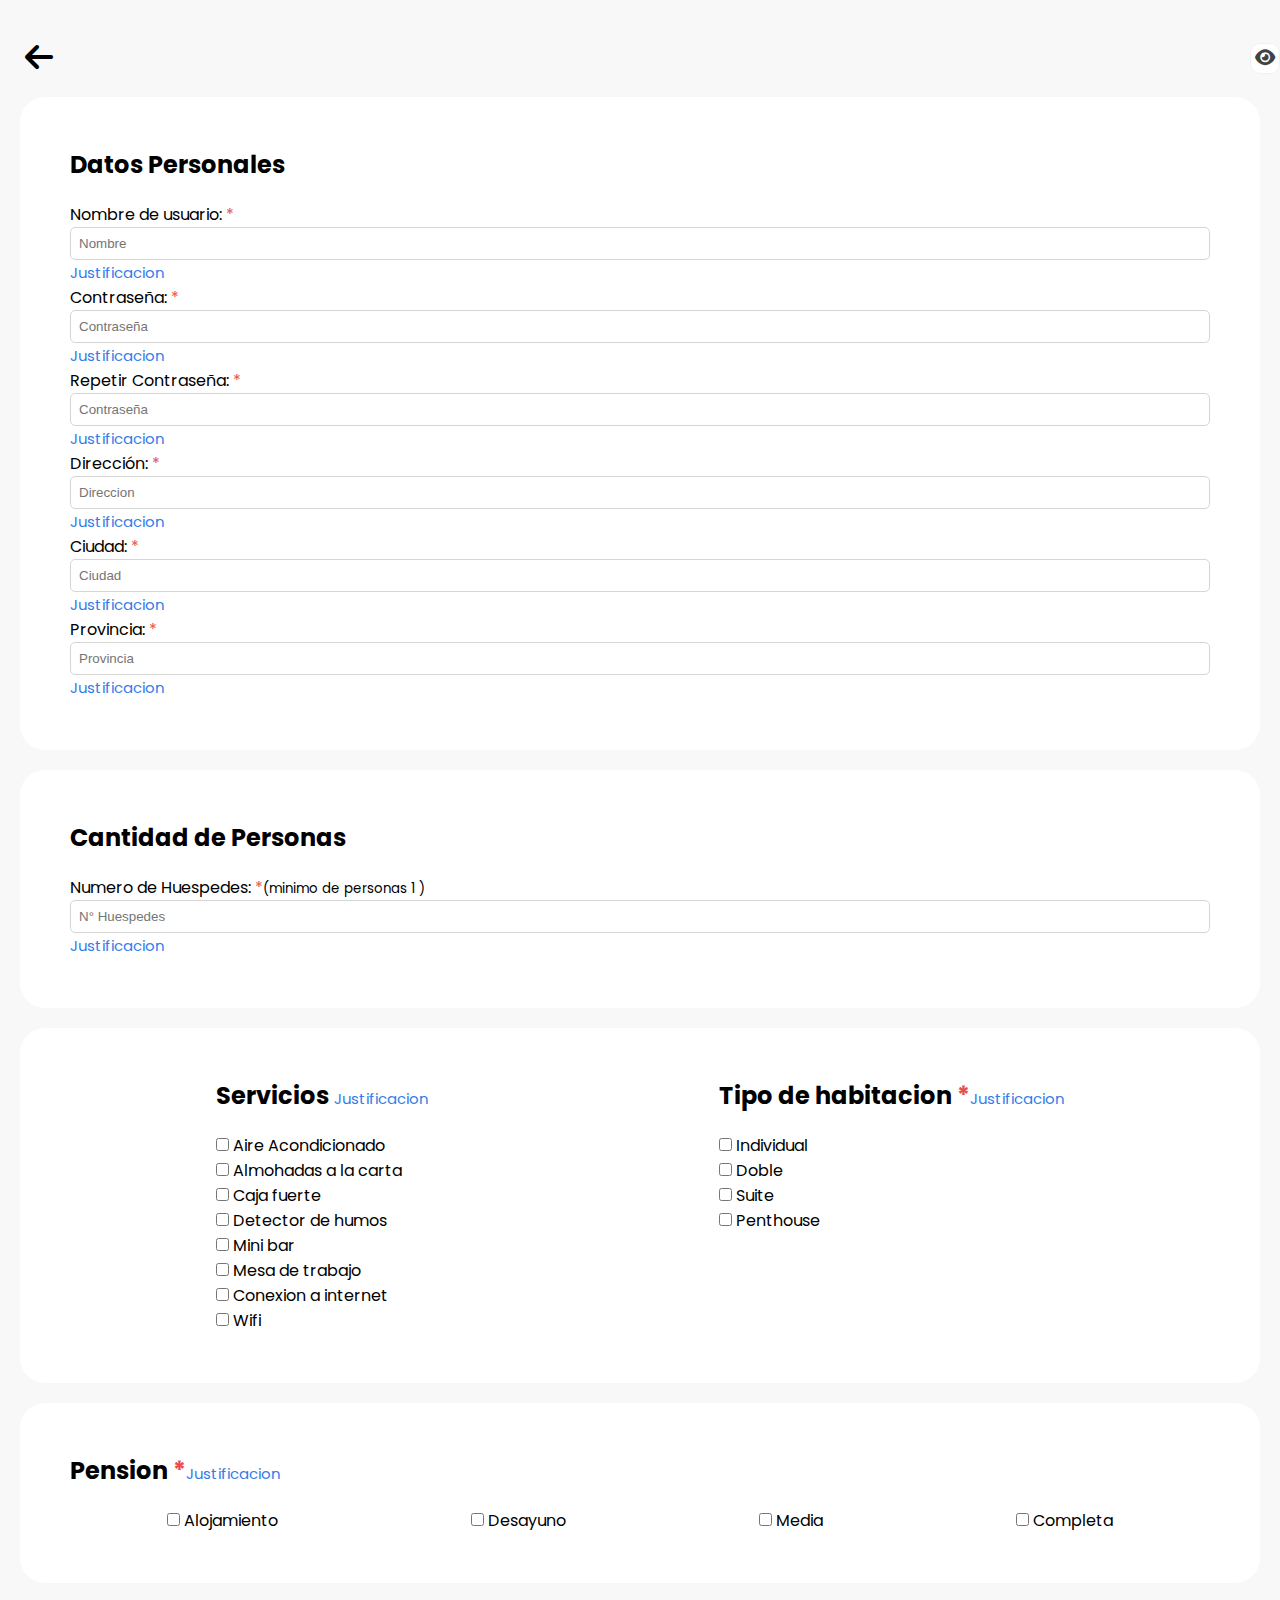
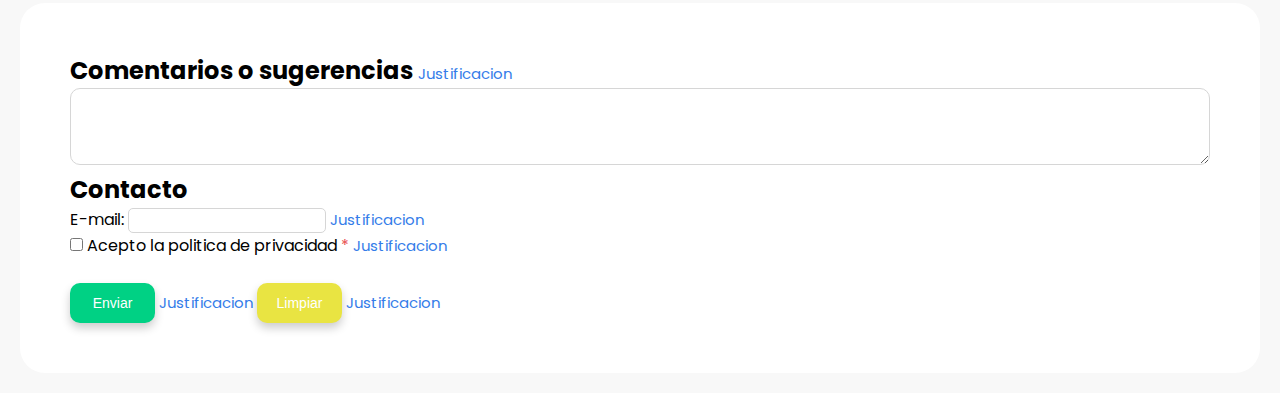
==== index.html @ 19a227d6 "subida" ====
<!DOCTYPE html>
<html lang="en">

<head>
	<meta charset="UTF-8">
	<link rel="icon" type="image/ico"
		href="https://img.freepik.com/vector-gratis/edificio-hotel-flat_23-2148162501.jpg?w=2000">
	<link rel="stylesheet" href="Actividad4A.css " id="style-sheet" type="text/css">
	<link rel="stylesheet" href="https://cdnjs.cloudflare.com/ajax/libs/font-awesome/6.4.0/css/all.min.css">
	<title>Cuestionario</title>
</head>


<body class="bi">
	<div class="cen">
		<h1><a class="back " href="welcome.html"><i class="fa-solid fa-arrow-left"></i></a></h1>
		<button id="btn" class="eye"><span><i class="fa-solid fa-eye"></i></span></button>
	</div>


	<form action="/detalles.html">
		<!-- Primera Seccion -->
		<section class="bg-card normal sec">
			<div>
				<h2 class="title"> Datos Personales </h2>
			</div>

			<div>
				<label class="parts">Nombre de usuario: <span class="red">*</span></label>
				<input type="text" id="Nombre" placeholder="Nombre" required>
				<a class="just" target="black" href="detalles.html#nombredeusuario">Justificacion</a>
			</div>


			<div>
				<label class="parts">Contraseña: <span class="red">*</span></label>
				<input type="password" id="Contraseña" placeholder="Contraseña" required>
				<a class="just" target="black" href="detalles.html#contraseña">Justificacion</a>
			</div>


			<div>
				<label class="parts">Repetir Contraseña: <span class="red">*</span></label>
				<input type="password" id="Contraseña_r" placeholder="Contraseña" required>
				<a class="just" target="black" href="detalles.html#Contraseña_r">Justificacion</a>
			</div>


			<div>
				<label class="parts">Dirección: <span class="red">*</span></label>
				<input type="text" id="direccion" placeholder="Direccion" required>
				<a class="just" target="black" href="detalles.html#direccion">Justificacion</a>
			</div>


			<div>
				<label class="parts">Ciudad: <span class="red">*</span></label>
				<input type="text" id="ciudad" placeholder="Ciudad" required>
				<a class="just" target="black" href="detalles.html#ciudad">Justificacion</a>
			</div>


			<div>
				<label class="parts">Provincia: <span class="red">*</span></label>
				<input type="text" id="provincia" placeholder="Provincia" required>
				<a class="just" target="black" href="detalles.html#provincia">Justificacion</a>
			</div>
		</section>
		<!-- inicio de cantidad de personas -->
		<section class="bg-card normal sec">
			<div>
				<h2 class="sub">Cantidad de Personas</h2>
			</div>
			<div>
				<label class="normal">Numero de Huespedes: <span class="red">*</span><small>(minimo de personas 1
						)</small></label>
				<input type="text" id="huespedes" placeholder="N° Huespedes" required>
				<a class="just" target="black" href="detalles.html#huespedes">Justificacion</a>
			</div>
		</section>
		<!-- inicio de servicios y tipo de habitacion -->
		<div class="flex bg-card ">
			<section class=" normal">

				<div class="">
					<h2 class="sub">Servicios <a target="black" class="just"
							href="detalles.html#Servicios">Justificacion</a> </h2>
				</div>

				<div>
					<input type="checkbox" id="aireacondicionado">
					<label>Aire Acondicionado</label>
					<br>
					<input type="checkbox" id="almohadas">
					<label>Almohadas a la carta</label>
					<br>
					<input type="checkbox" id="cajafuerte">
					<label>Caja fuerte</label>
					<br>
					<input type="checkbox" id="detecdehumos">
					<label>Detector de humos</label>
				</div>


				<div>
					<input type="checkbox" id="minibar">
					<label>Mini bar</label>
					<br>
					<input type="checkbox" id="mesadetrabajo">
					<label>Mesa de trabajo</label>
					<br>
					<input type="checkbox" id="internetconexion">
					<label>Conexion a internet</label>
					<br>
					<input type="checkbox" id="wifi">
					<label>Wifi</label>
				</div>


			</section>

			<section class="normal">
				<div>
					<h2 class="sub">Tipo de habitacion <span class="red">*</span><a target="black" class="just"
							href="detalles.html#tiphabitacion">Justificacion</a> </h2>
				</div>
				<div>
					<input type="checkbox" id="individual">
					<label>Individual</label>
				</div>
				<div>
					<input type="checkbox" id="doble">
					<label>Doble</label>
				</div>
				<div><input type="checkbox" id="suite">
					<label>Suite</label>
				</div>
				<div><input type="checkbox" id="penthouse">
					<label>Penthouse</label>
				</div>

			</section>
		</div>
		<!-- seccion de la pension -->
		<section class="bg-card normal ">
			<div>
				<h2 class="sub">Pension <span class="red">*</span><a target="black" class="just"
						href="detalles.html#Pension">Justificacion</a></h2>
			</div>

			<div class="flex">
				<div>
					<input type="checkbox" id="alojamiento">
					<label>Alojamiento</label>
				</div>

				<div>
					<input type="checkbox" id="desayuno">
					<label>Desayuno</label>
				</div>


				<div>
					<input type="checkbox" id="media">
					<label>Media</label>
				</div>

				<div>
					<input type="checkbox" id="completa">
					<label>Completa</label>
				</div>
			</div>
			<!-- seccion de sugerencias y correo -->
		</section>

		<div class="bg-card normal">
			<section>
				<h2>Comentarios o sugerencias <a target="black" class="just"
						href="detalles.html#comentsugere">Justificacion</a></h2>
				<textarea id="comentarios" name="comment" rows=5 cols=40>
			</textarea>
			</section>

			<section class="normal">
				<div>
					<h2>Contacto</h2>
				</div>
				<div>
					<label>E-mail: </label>
					<input class="inpu" type="text" id="correo">
					<a target="black" class="just" href="detalles.html#correo">Justificacion</a>
				</div>

				<div>
					<input type="checkbox" id="politicas" required>
					<label>Acepto la politica de privacidad <span class="red">*</span></label>
					<a target="black" class="just" href="detalles.html#politicas">Justificacion</a>
				</div>

				<div>
					<input type="submit" class="btn" id="Enviar" value="Enviar">
					<a target="black" class="just" href="detalles.html#Enviar">Justificacion</a>

					<input type="button" class="btn2" id="limpiar" value="Limpiar">
					<a target="black" class="just" href="detalles.html#limpiar">Justificacion</a>
				</div>

			</section>
		</div>


	</form>
	<script src="Actividad4B.js"></script>
</body>

</html>
---- Actividad4A.css ----
/* Importacion para una fuente de texto de Google */
@import url('https://fonts.googleapis.com/css2?family=Poppins:wght@300;400;700&family=Tilt+Warp&display=swap');

* {
    margin: 0;
    padding: 0;
    box-sizing: border-box;
}

.bi {
    background-color: rgb(248, 248, 248);
}

/*Estilos del Welcome*/

.navbar {
    width: 100%;
}

.navbar-contain {
    display: flex;
    justify-content: center;
}

.nav-item {
    font-weight: 400;
    font-family: 'Poppins', sans-serif;
    text-align: center;
    border-radius: 40px;
    list-style: none;
}

.nav-link {
    padding: 30px;
    text-decoration: none;
    color: #000;
}

.nav-link:hover {
    color: #81abea;
}

.nav-item:hover {

    background-color: rgb(243, 243, 243);
    transition: all;
    transition-duration: 1000ms;
}



/* reglas de estilos

texto normal: font weight 400


*/


/*Estilos del formulario*/
.back {
    margin: 5px;
    text-decoration: none;
    color: #000;
}

.back:hover {
    color: tomato;
    transition: ease-in-out;
    transition-duration: 0.3s;
}

.title2 {
    font-family: 'Poppins', sans-serif;
    text-align: center;
    margin-bottom: 20px;
}

.title {
    font-family: 'Poppins', sans-serif;

    margin-bottom: 20px;
}

.sub {
    font-family: 'Poppins', sans-serif;

    margin-bottom: 20px;
}

.normal {
    font-family: 'Poppins', sans-serif;
    font-weight: 400;
}

.bg-card {
    background-color: #ffffff;
    border-radius: 25px;
    padding: 50px;
    margin: 20px;
}

.sec input {
    border: 1px solid rgb(214, 214, 214);
    border-radius: 5px;
    width: 100%;
    padding: 8px;
}

.sec input:focus {
    outline: 1px solid rgb(206, 206, 206);
}

.sec a {
    text-decoration: none;
    color: rgb(52, 124, 233);
}

.red {
    color: rgb(232, 78, 78);
}

.flex {
    display: flex;
    justify-content: space-around;

}

.just {
    font-size: 15px;
    text-decoration: none;
    color: rgb(52, 124, 233);
    font-weight: normal;
}

textarea {
    border: 1px solid rgb(214, 214, 214);
    width: 100%;
    border-radius: 10px;
}

textarea:focus {
    outline: 1px solid rgb(206, 206, 206);
}

.inpu {
    border: 1px solid rgb(214, 214, 214);
    border-radius: 5px;
    padding: 4px;
    padding-left: 15px;
}

.inpu:focus {
    outline: 1px solid rgb(206, 206, 206);
}

.btn {
    background-color: #00d184;
    text-decoration: none;
    border: none;
    color: rgb(255, 255, 255);
    padding: 12px;
    border-radius: 10px;
    box-shadow: 0px 5px 10px 0px rgba(0, 0, 0, 0.2);
    margin-top: 25px;
    width: 85px;
    font-size: 14px;
    cursor: pointer;
    transition: all;
    transition-duration: 0.2s;
}

.btn:hover {
    background-color: #009d63;

}

.btn2 {
    background-color: #e9e442;
    text-decoration: none;
    border: none;
    color: rgb(255, 255, 255);
    padding: 12px;
    border-radius: 10px;
    box-shadow: 0px 5px 10px 0px rgba(0, 0, 0, 0.2);
    margin-top: 25px;
    width: 85px;
    font-size: 14px;
    cursor: pointer;
    transition: all;
    transition-duration: 0.2s;

}

.btn2:hover {
    background-color: #d1a400;

}

.cen {
    margin: 20px;
    display: flex;
    justify-content: space-between;
    align-items: center;
    padding-top: 20px;
}

.eye {
    position: fixed;
    display: flex;
    margin: 0;
    padding:0;
    align-items: center;
    background-color: white;
    justify-content: center;
    right: 0;
    color: #424242;
    border-radius: 10px;
    border: 0.5px solid rgb(240, 240, 240);
    font-size: 18px;
    padding: 4px;
    transition: all;
    transition-duration: 500ms;
    cursor: pointer;

}

.eye:hover {
    background: #424242;
    color: #62aaf8;
}
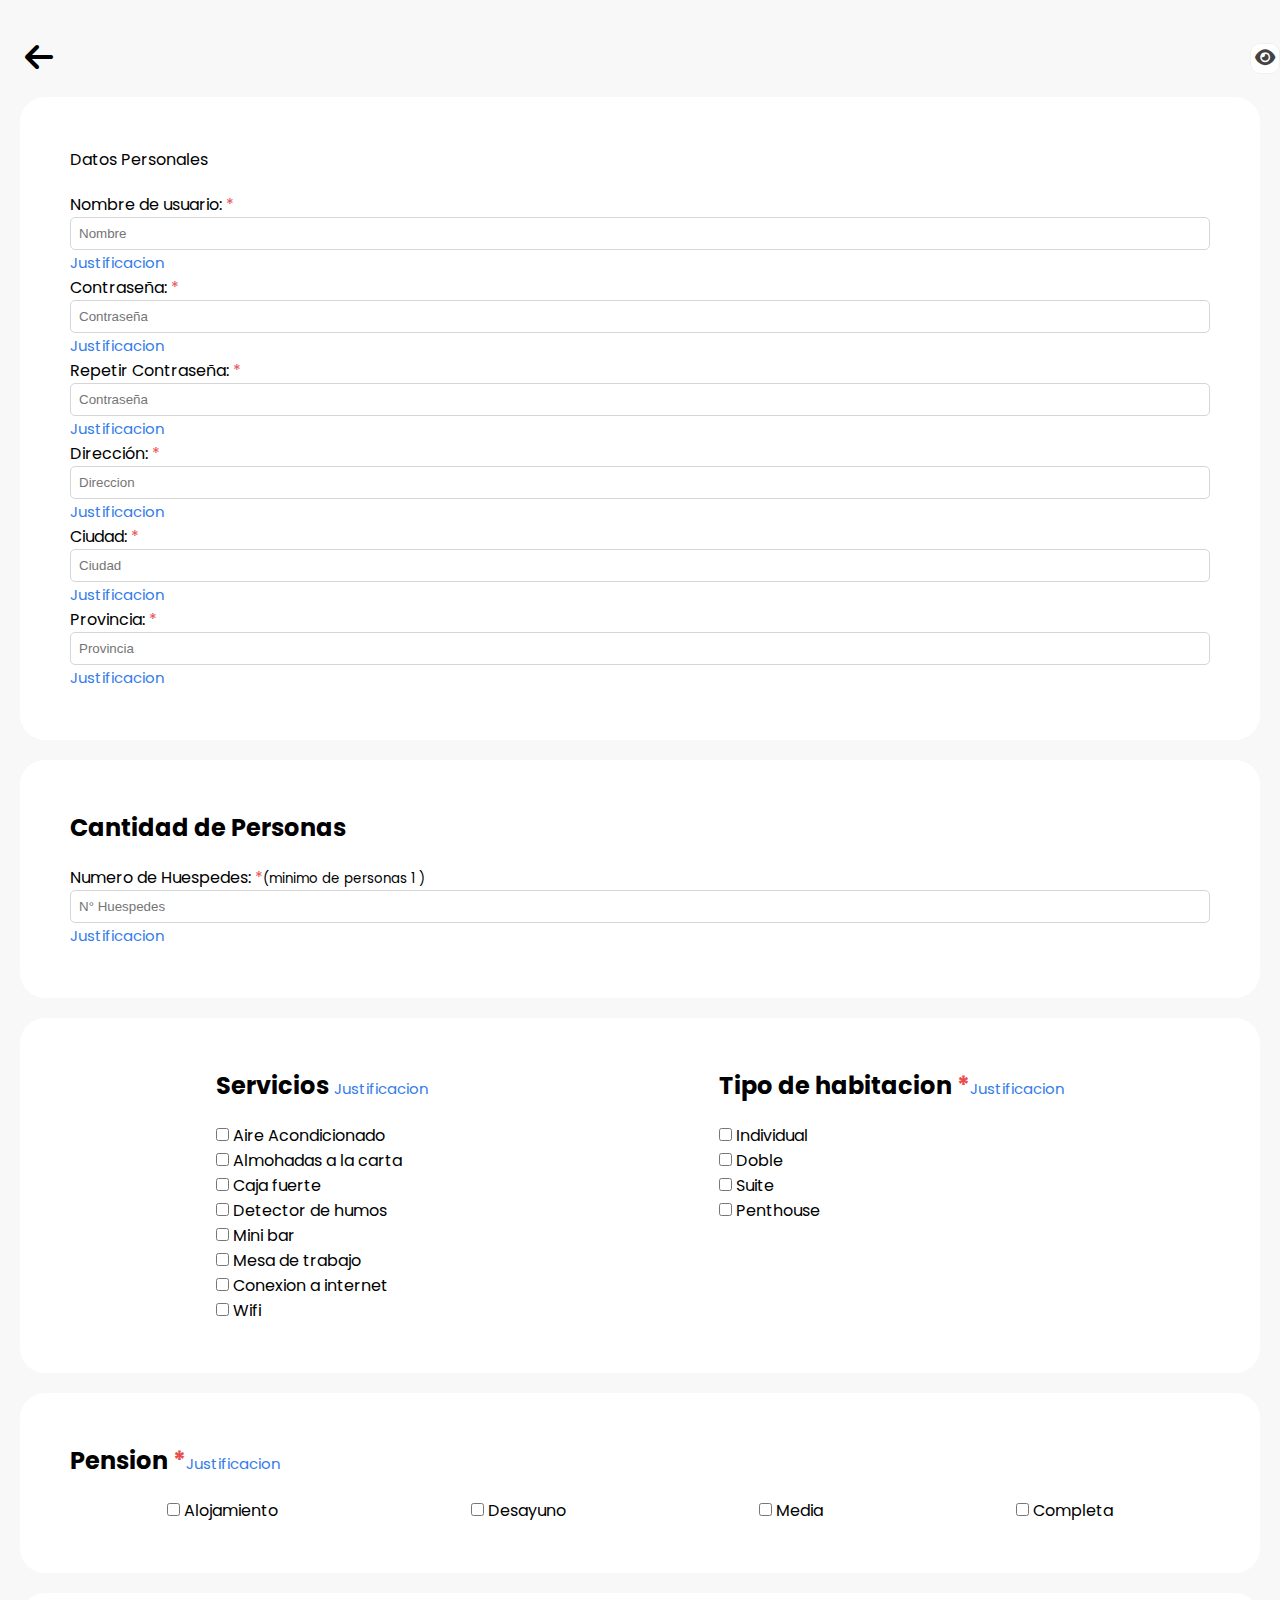
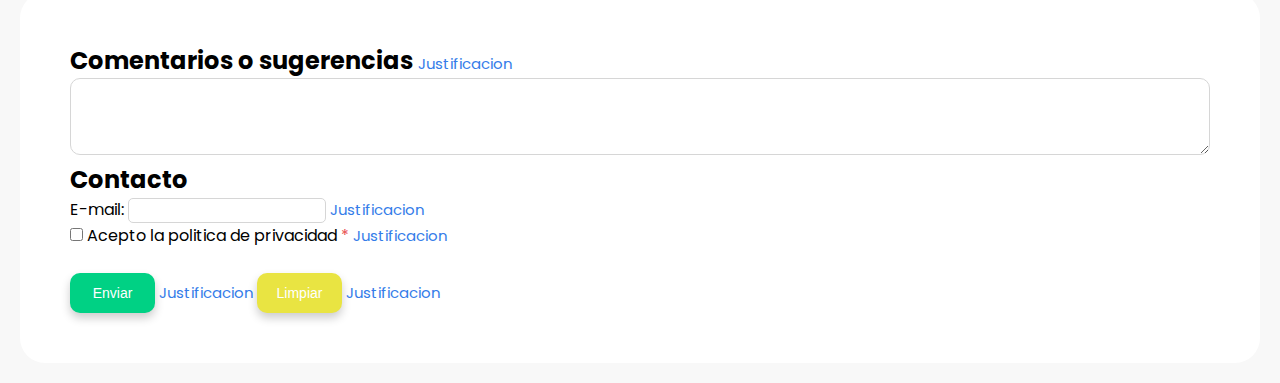
==== commit ebd35cf6: "changes" ====
--- a/index.html
+++ b/index.html
@@ -1,10 +1,10 @@
 <!DOCTYPE html>
-<html lang="en">
+<html lang="es">
 
 <head>
 	<meta charset="UTF-8">
-	<link rel="icon" type="image/ico"
-		href="https://img.freepik.com/vector-gratis/edificio-hotel-flat_23-2148162501.jpg?w=2000">
+	<link rel="icon" type="image/ico" href="https://img.freepik.com/vector-gratis/edificio-hotel-flat_23-2148162501.jpg?w=2000"
+	 alt="Icono de edificio de hotel">
 	<link rel="stylesheet" href="Actividad4A.css " id="style-sheet" type="text/css">
 	<link rel="stylesheet" href="https://cdnjs.cloudflare.com/ajax/libs/font-awesome/6.4.0/css/all.min.css">
 	<title>Cuestionario</title>
@@ -14,7 +14,7 @@
 <body class="bi">
 	<div class="cen">
 		<h1><a class="back " href="welcome.html"><i class="fa-solid fa-arrow-left"></i></a></h1>
-		<button id="btn" class="eye"><span><i class="fa-solid fa-eye"></i></span></button>
+		<button  id="btn" class="eye" aria-label="Cambiar de color"><span><i class="fa-solid fa-eye"></i></span></button>
 	</div>
 
 
@@ -22,47 +22,47 @@
 		<!-- Primera Seccion -->
 		<section class="bg-card normal sec">
 			<div>
-				<h2 class="title"> Datos Personales </h2>
-			</div>
-
-			<div>
-				<label class="parts">Nombre de usuario: <span class="red">*</span></label>
-				<input type="text" id="Nombre" placeholder="Nombre" required>
+				<legend class="title"> Datos Personales </legend>
+			</div>
+
+			<div>
+				<label for="nombre"  class="parts">Nombre de usuario: <span class="red">*</span></label>
+				<input type="text" id="Nombre" name="Nombre" placeholder="Nombre" required>
 				<a class="just" target="black" href="detalles.html#nombredeusuario">Justificacion</a>
 			</div>
 
 
 			<div>
-				<label class="parts">Contraseña: <span class="red">*</span></label>
-				<input type="password" id="Contraseña" placeholder="Contraseña" required>
+				<label for="Contraseña" class="parts">Contraseña: <span class="red">*</span></label>
+				<input type="password" id="Contraseña" name="Contraseña" placeholder="Contraseña" required>
 				<a class="just" target="black" href="detalles.html#contraseña">Justificacion</a>
 			</div>
 
 
 			<div>
-				<label class="parts">Repetir Contraseña: <span class="red">*</span></label>
-				<input type="password" id="Contraseña_r" placeholder="Contraseña" required>
+				<label for="Contraseña_r" class="parts">Repetir Contraseña: <span class="red">*</span></label>
+				<input type="password" id="Contraseña_r" name="Contraseña_r" placeholder="Contraseña" required>
 				<a class="just" target="black" href="detalles.html#Contraseña_r">Justificacion</a>
 			</div>
 
 
 			<div>
-				<label class="parts">Dirección: <span class="red">*</span></label>
-				<input type="text" id="direccion" placeholder="Direccion" required>
+				<label for="direccion" class="parts">Dirección: <span class="red">*</span></label>
+				<input type="text" id="direccion" name="direccion" placeholder="Direccion" required>
 				<a class="just" target="black" href="detalles.html#direccion">Justificacion</a>
 			</div>
 
 
 			<div>
-				<label class="parts">Ciudad: <span class="red">*</span></label>
-				<input type="text" id="ciudad" placeholder="Ciudad" required>
+				<label for="ciudad" class="parts">Ciudad: <span class="red">*</span></label>
+				<input type="text" id="ciudad" name="ciudad" placeholder="Ciudad" required>
 				<a class="just" target="black" href="detalles.html#ciudad">Justificacion</a>
 			</div>
 
 
 			<div>
-				<label class="parts">Provincia: <span class="red">*</span></label>
-				<input type="text" id="provincia" placeholder="Provincia" required>
+				<label for="provincia" class="parts">Provincia: <span class="red">*</span></label>
+				<input type="text" id="provincia" name="provincia" placeholder="Provincia" required>
 				<a class="just" target="black" href="detalles.html#provincia">Justificacion</a>
 			</div>
 		</section>
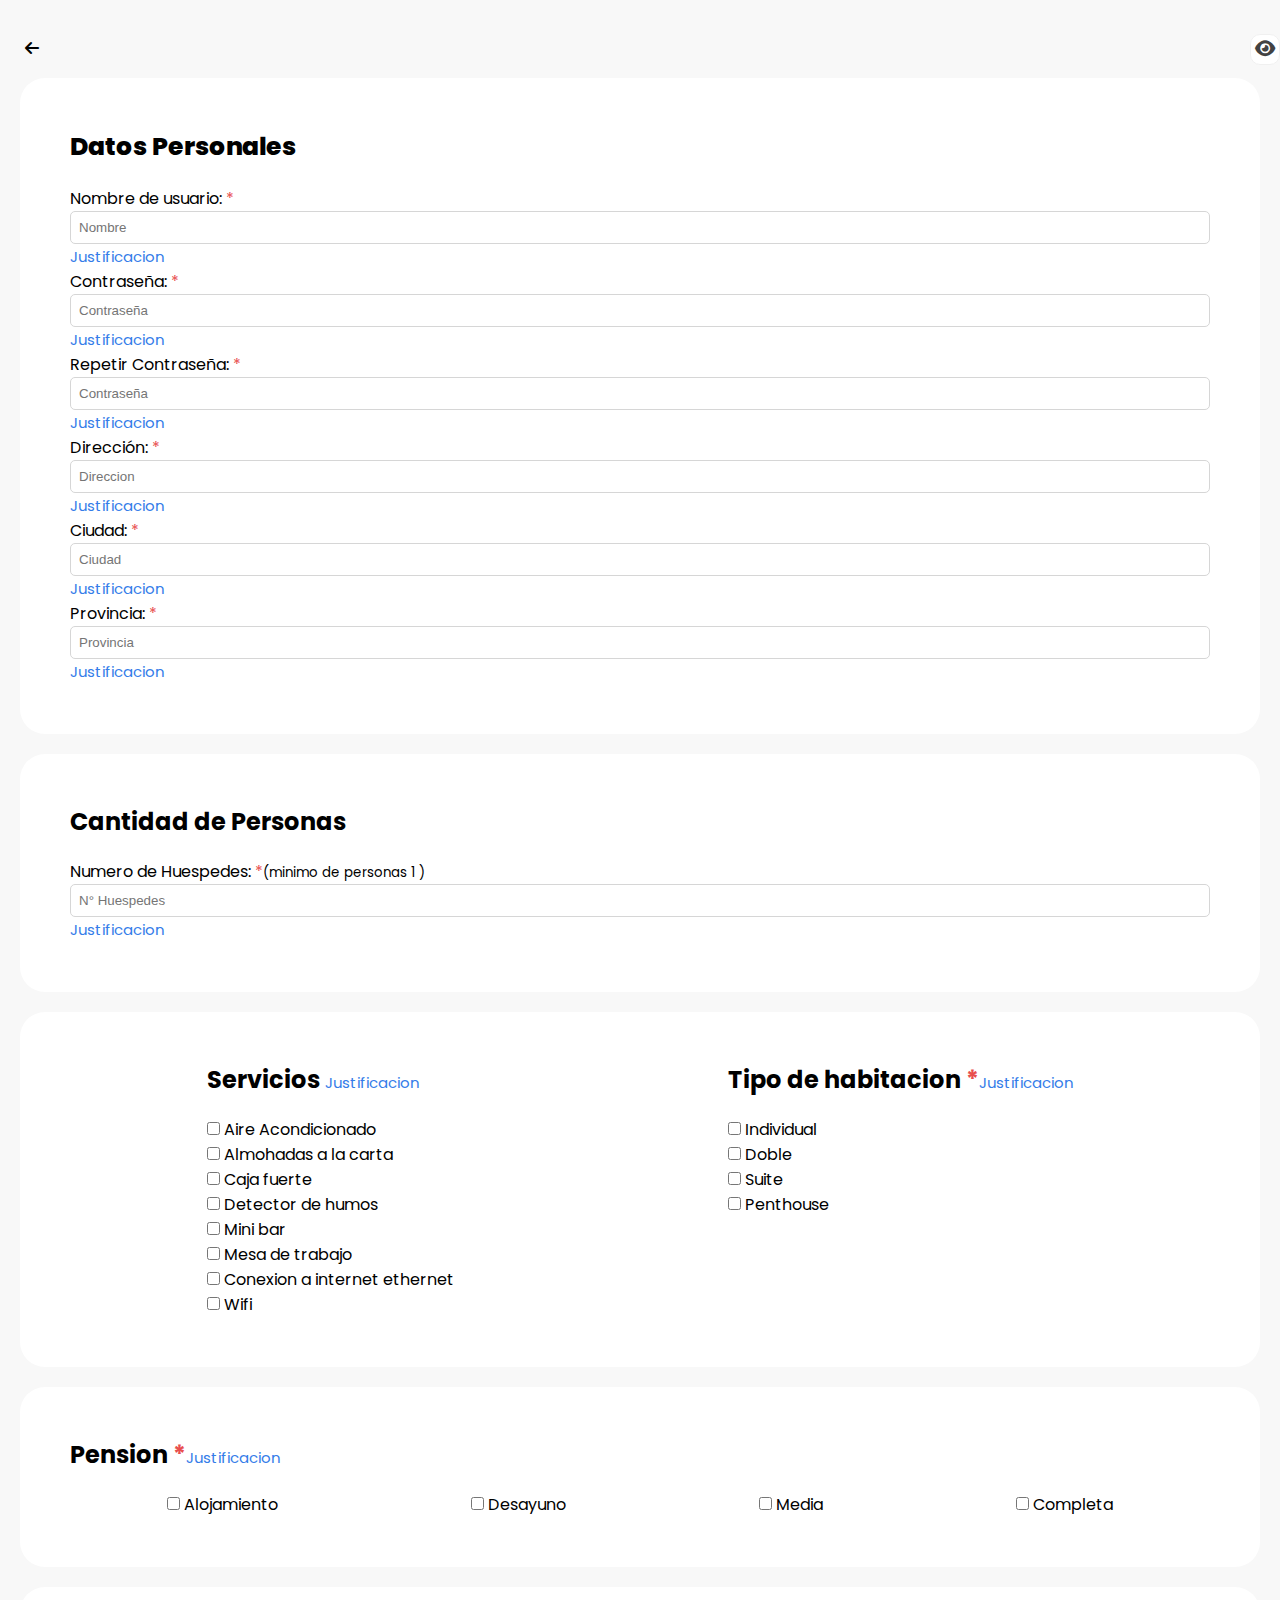
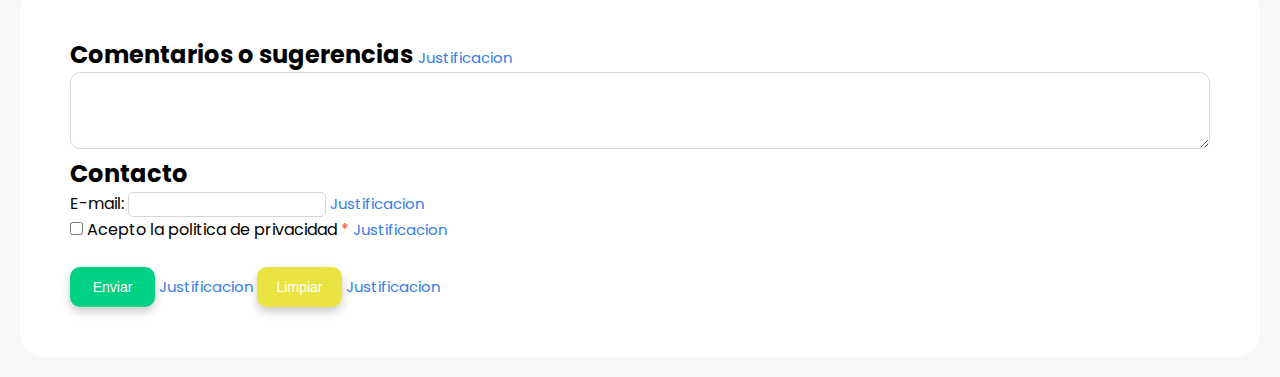
==== commit d8e3482e: "cambios" ====
--- a/index.html
+++ b/index.html
@@ -3,8 +3,8 @@
 
 <head>
 	<meta charset="UTF-8">
-	<link rel="icon" type="image/ico" href="https://img.freepik.com/vector-gratis/edificio-hotel-flat_23-2148162501.jpg?w=2000"
-	 alt="Icono de edificio de hotel">
+	<link rel="icon" type="image/ico" 
+	href="https://img.freepik.com/vector-gratis/edificio-hotel-flat_23-2148162501.jpg?w=2000">
 	<link rel="stylesheet" href="Actividad4A.css " id="style-sheet" type="text/css">
 	<link rel="stylesheet" href="https://cdnjs.cloudflare.com/ajax/libs/font-awesome/6.4.0/css/all.min.css">
 	<title>Cuestionario</title>
@@ -13,7 +13,7 @@
 
 <body class="bi">
 	<div class="cen">
-		<h1><a class="back " href="welcome.html"><i class="fa-solid fa-arrow-left"></i></a></h1>
+		<span><a class="back " href="welcome.html"><i class="fa-solid fa-arrow-left"></i></a></span>
 		<button  id="btn" class="eye" aria-label="Cambiar de color"><span><i class="fa-solid fa-eye"></i></span></button>
 	</div>
 
@@ -22,48 +22,48 @@
 		<!-- Primera Seccion -->
 		<section class="bg-card normal sec">
 			<div>
-				<legend class="title"> Datos Personales </legend>
-			</div>
-
-			<div>
-				<label for="nombre"  class="parts">Nombre de usuario: <span class="red">*</span></label>
+				<h2 class="title"> Datos Personales </h2>
+			</div>
+
+			<div>
+				<label for="Nombre"  class="parts">Nombre de usuario: <span class="red">*</span></label>
 				<input type="text" id="Nombre" name="Nombre" placeholder="Nombre" required>
-				<a class="just" target="black" href="detalles.html#nombredeusuario">Justificacion</a>
+				<a class="just" target="black" title="Justificacion del nombre de usuario" href="detalles.html#nombredeusuario">Justificacion</a>
 			</div>
 
 
 			<div>
 				<label for="Contraseña" class="parts">Contraseña: <span class="red">*</span></label>
 				<input type="password" id="Contraseña" name="Contraseña" placeholder="Contraseña" required>
-				<a class="just" target="black" href="detalles.html#contraseña">Justificacion</a>
+				<a class="just" target="black" title="Justificacion de la contraseña" href="detalles.html#contraseña">Justificacion</a>
 			</div>
 
 
 			<div>
 				<label for="Contraseña_r" class="parts">Repetir Contraseña: <span class="red">*</span></label>
 				<input type="password" id="Contraseña_r" name="Contraseña_r" placeholder="Contraseña" required>
-				<a class="just" target="black" href="detalles.html#Contraseña_r">Justificacion</a>
+				<a class="just" target="black" title="Justificacion de repetir contraseña" href="detalles.html#Contraseña_r">Justificacion</a>
 			</div>
 
 
 			<div>
 				<label for="direccion" class="parts">Dirección: <span class="red">*</span></label>
 				<input type="text" id="direccion" name="direccion" placeholder="Direccion" required>
-				<a class="just" target="black" href="detalles.html#direccion">Justificacion</a>
+				<a class="just" target="black" title="Justificacion de Direccion" href="detalles.html#direccion">Justificacion</a>
 			</div>
 
 
 			<div>
 				<label for="ciudad" class="parts">Ciudad: <span class="red">*</span></label>
 				<input type="text" id="ciudad" name="ciudad" placeholder="Ciudad" required>
-				<a class="just" target="black" href="detalles.html#ciudad">Justificacion</a>
+				<a class="just" target="black" title="Justificacion de ciudad" href="detalles.html#ciudad">Justificacion</a>
 			</div>
 
 
 			<div>
 				<label for="provincia" class="parts">Provincia: <span class="red">*</span></label>
 				<input type="text" id="provincia" name="provincia" placeholder="Provincia" required>
-				<a class="just" target="black" href="detalles.html#provincia">Justificacion</a>
+				<a class="just" target="black" title="Justificacion de provincia" href="detalles.html#provincia">Justificacion</a>
 			</div>
 		</section>
 		<!-- inicio de cantidad de personas -->
@@ -72,10 +72,10 @@
 				<h2 class="sub">Cantidad de Personas</h2>
 			</div>
 			<div>
-				<label class="normal">Numero de Huespedes: <span class="red">*</span><small>(minimo de personas 1
+				<label for="huespedes" class="normal">Numero de Huespedes: <span class="red">*</span><small>(minimo de personas 1
 						)</small></label>
-				<input type="text" id="huespedes" placeholder="N° Huespedes" required>
-				<a class="just" target="black" href="detalles.html#huespedes">Justificacion</a>
+				<input  type="text" id="huespedes" name="huespedes" placeholder="N° Huespedes" required>
+				<a class="just" target="black" title="Justificacion de numero de huespedes" href="detalles.html#huespedes">Justificacion</a>
 			</div>
 		</section>
 		<!-- inicio de servicios y tipo de habitacion -->
@@ -84,36 +84,36 @@
 
 				<div class="">
 					<h2 class="sub">Servicios <a target="black" class="just"
-							href="detalles.html#Servicios">Justificacion</a> </h2>
-				</div>
-
-				<div>
-					<input type="checkbox" id="aireacondicionado">
-					<label>Aire Acondicionado</label>
-					<br>
-					<input type="checkbox" id="almohadas">
-					<label>Almohadas a la carta</label>
-					<br>
-					<input type="checkbox" id="cajafuerte">
-					<label>Caja fuerte</label>
-					<br>
-					<input type="checkbox" id="detecdehumos">
-					<label>Detector de humos</label>
-				</div>
-
-
-				<div>
-					<input type="checkbox" id="minibar">
-					<label>Mini bar</label>
-					<br>
-					<input type="checkbox" id="mesadetrabajo">
-					<label>Mesa de trabajo</label>
-					<br>
-					<input type="checkbox" id="internetconexion">
-					<label>Conexion a internet</label>
-					<br>
-					<input type="checkbox" id="wifi">
-					<label>Wifi</label>
+						 title="Justificacion de servicios"	href="detalles.html#Servicios">Justificacion</a> </h2>
+				</div>
+
+				<div>
+					<input type="checkbox" id="aireacondicionado" aria-label="Aire Acondicionado">
+					<label for="aireacondicionado">Aire Acondicionado</label>
+					<br>
+					<input type="checkbox" id="almohadas" aria-label="almohadas">
+					<label for="almohadas">Almohadas a la carta</label>
+					<br>
+					<input type="checkbox" id="cajafuerte" aria-label="cajafuerte">
+					<label for="cajafuerte">Caja fuerte</label>
+					<br>
+					<input type="checkbox" id="detecdehumos" aria-label="detector de humos">
+					<label for="detecdehumos">Detector de humos</label>
+				</div>
+
+
+				<div>
+					<input type="checkbox" id="minibar" aria-label="Mini Bar">
+					<label for="minibar">Mini bar</label>
+					<br>
+					<input type="checkbox" id="mesadetrabajo" aria-label="Mesa de trabajo">
+					<label for="mesadetrabajo">Mesa de trabajo</label>
+					<br>
+					<input type="checkbox" id="internetconexion" aria-label="Conexion a internet ethernet">
+					<label for="internetconexion">Conexion a internet ethernet</label>
+					<br>
+					<input type="checkbox" id="wifi" aria-label="Wifi">
+					<label for="wifi">Wifi</label>
 				</div>
 
 
@@ -122,21 +122,21 @@
 			<section class="normal">
 				<div>
 					<h2 class="sub">Tipo de habitacion <span class="red">*</span><a target="black" class="just"
-							href="detalles.html#tiphabitacion">Justificacion</a> </h2>
-				</div>
-				<div>
-					<input type="checkbox" id="individual">
-					<label>Individual</label>
-				</div>
-				<div>
-					<input type="checkbox" id="doble">
-					<label>Doble</label>
-				</div>
-				<div><input type="checkbox" id="suite">
-					<label>Suite</label>
-				</div>
-				<div><input type="checkbox" id="penthouse">
-					<label>Penthouse</label>
+						title="justificacion de tipo de habitacion"	href="detalles.html#tiphabitacion">Justificacion</a> </h2>
+				</div>
+				<div>
+					<input type="checkbox" id="individual" aria-label="Individual">
+					<label for="individual">Individual</label>
+				</div>
+				<div>
+					<input type="checkbox" id="doble" aria-label="Doble">
+					<label for="doble">Doble</label>
+				</div>
+				<div><input type="checkbox" id="suite" aria-label="Suite">
+					<label for="suite">Suite</label>
+				</div>
+				<div><input type="checkbox" id="penthouse" aria-label="Penthouse">
+					<label for="penthouse">Penthouse</label>
 				</div>
 
 			</section>
@@ -145,29 +145,29 @@
 		<section class="bg-card normal ">
 			<div>
 				<h2 class="sub">Pension <span class="red">*</span><a target="black" class="just"
-						href="detalles.html#Pension">Justificacion</a></h2>
+					title="Justificacion de pension"	href="detalles.html#Pension">Justificacion</a></h2>
 			</div>
 
 			<div class="flex">
 				<div>
-					<input type="checkbox" id="alojamiento">
-					<label>Alojamiento</label>
-				</div>
-
-				<div>
-					<input type="checkbox" id="desayuno">
-					<label>Desayuno</label>
-				</div>
-
-
-				<div>
-					<input type="checkbox" id="media">
-					<label>Media</label>
-				</div>
-
-				<div>
-					<input type="checkbox" id="completa">
-					<label>Completa</label>
+					<input type="checkbox" id="alojamiento" aria-label="alojamiento">
+					<label for="alojamiento">Alojamiento</label>
+				</div>
+
+				<div>
+					<input type="checkbox" id="desayuno" aria-label="desayuno">
+					<label for="desayuno">Desayuno</label>
+				</div>
+
+
+				<div>
+					<input type="checkbox" id="media" aria-label="media">
+					<label for="media">Media</label>
+				</div>
+
+				<div>
+					<input type="checkbox" id="completa" aria-label="completa">
+					<label for="completa">Completa</label>
 				</div>
 			</div>
 			<!-- seccion de sugerencias y correo -->
@@ -175,7 +175,7 @@
 
 		<div class="bg-card normal">
 			<section>
-				<h2>Comentarios o sugerencias <a target="black" class="just"
+				<h2>Comentarios o sugerencias <a target="black" class="just" title="justificacion de comentarios y sugerencias"
 						href="detalles.html#comentsugere">Justificacion</a></h2>
 				<textarea id="comentarios" name="comment" rows=5 cols=40>
 			</textarea>
@@ -186,23 +186,23 @@
 					<h2>Contacto</h2>
 				</div>
 				<div>
-					<label>E-mail: </label>
+					<label for="correo">E-mail: </label>
 					<input class="inpu" type="text" id="correo">
-					<a target="black" class="just" href="detalles.html#correo">Justificacion</a>
+					<a target="black" class="just" title="justificacion de E-mail" href="detalles.html#correo">Justificacion</a>
 				</div>
 
 				<div>
 					<input type="checkbox" id="politicas" required>
-					<label>Acepto la politica de privacidad <span class="red">*</span></label>
-					<a target="black" class="just" href="detalles.html#politicas">Justificacion</a>
+					<label for="politicas">Acepto la politica de privacidad <span class="red">*</span></label>
+					<a target="black" class="just" title="justificacion politicas de privacidad" href="detalles.html#politicas">Justificacion</a>
 				</div>
 
 				<div>
 					<input type="submit" class="btn" id="Enviar" value="Enviar">
-					<a target="black" class="just" href="detalles.html#Enviar">Justificacion</a>
+					<a target="black" class="just" title="justificacion Enviar" href="detalles.html#Enviar">Justificacion</a>
 
 					<input type="button" class="btn2" id="limpiar" value="Limpiar">
-					<a target="black" class="just" href="detalles.html#limpiar">Justificacion</a>
+					<a target="black" class="just" title="justificacion eliminar" href="detalles.html#limpiar">Justificacion</a>
 				</div>
 
 			</section>
--- a/Actividad4A.css
+++ b/Actividad4A.css
@@ -78,7 +78,8 @@
 
 .title {
     font-family: 'Poppins', sans-serif;
-
+    font-size: 25px;
+    font-weight: 800;
     margin-bottom: 20px;
 }
 
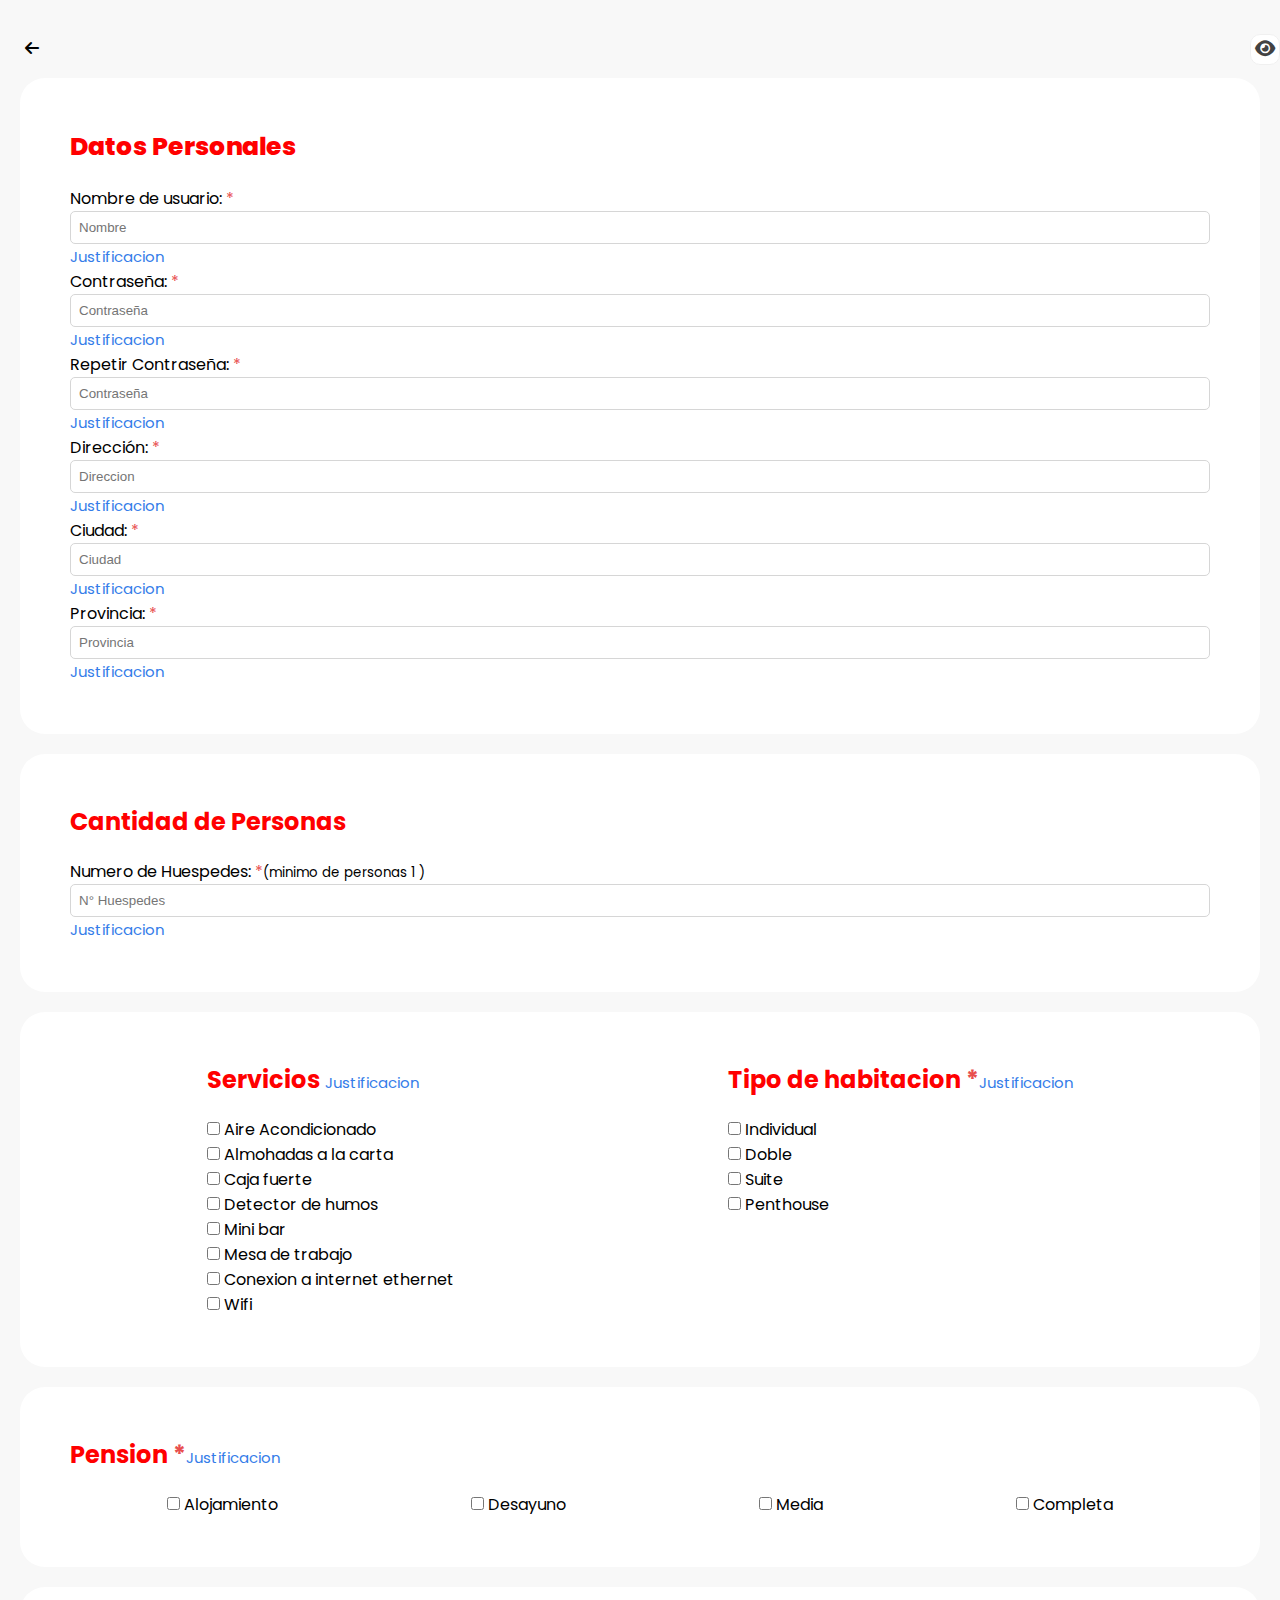
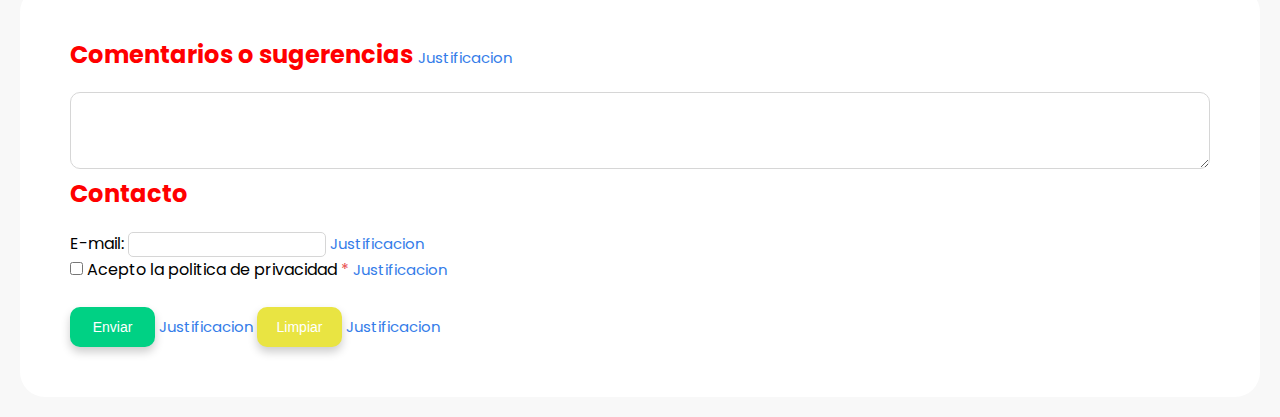
==== commit 7108696c: "changes" ====
--- a/index.html
+++ b/index.html
@@ -175,7 +175,7 @@
 
 		<div class="bg-card normal">
 			<section>
-				<h2>Comentarios o sugerencias <a target="black" class="just" title="justificacion de comentarios y sugerencias"
+				<h2 class="sub">Comentarios o sugerencias <a target="black" class="just" title="justificacion de comentarios y sugerencias"
 						href="detalles.html#comentsugere">Justificacion</a></h2>
 				<textarea id="comentarios" name="comment" rows=5 cols=40>
 			</textarea>
@@ -183,7 +183,7 @@
 
 			<section class="normal">
 				<div>
-					<h2>Contacto</h2>
+					<h2 class="sub">Contacto</h2>
 				</div>
 				<div>
 					<label for="correo">E-mail: </label>
--- a/Actividad4A.css
+++ b/Actividad4A.css
@@ -81,11 +81,12 @@
     font-size: 25px;
     font-weight: 800;
     margin-bottom: 20px;
+    color: red;
 }
 
 .sub {
     font-family: 'Poppins', sans-serif;
-
+    color: red;
     margin-bottom: 20px;
 }
 
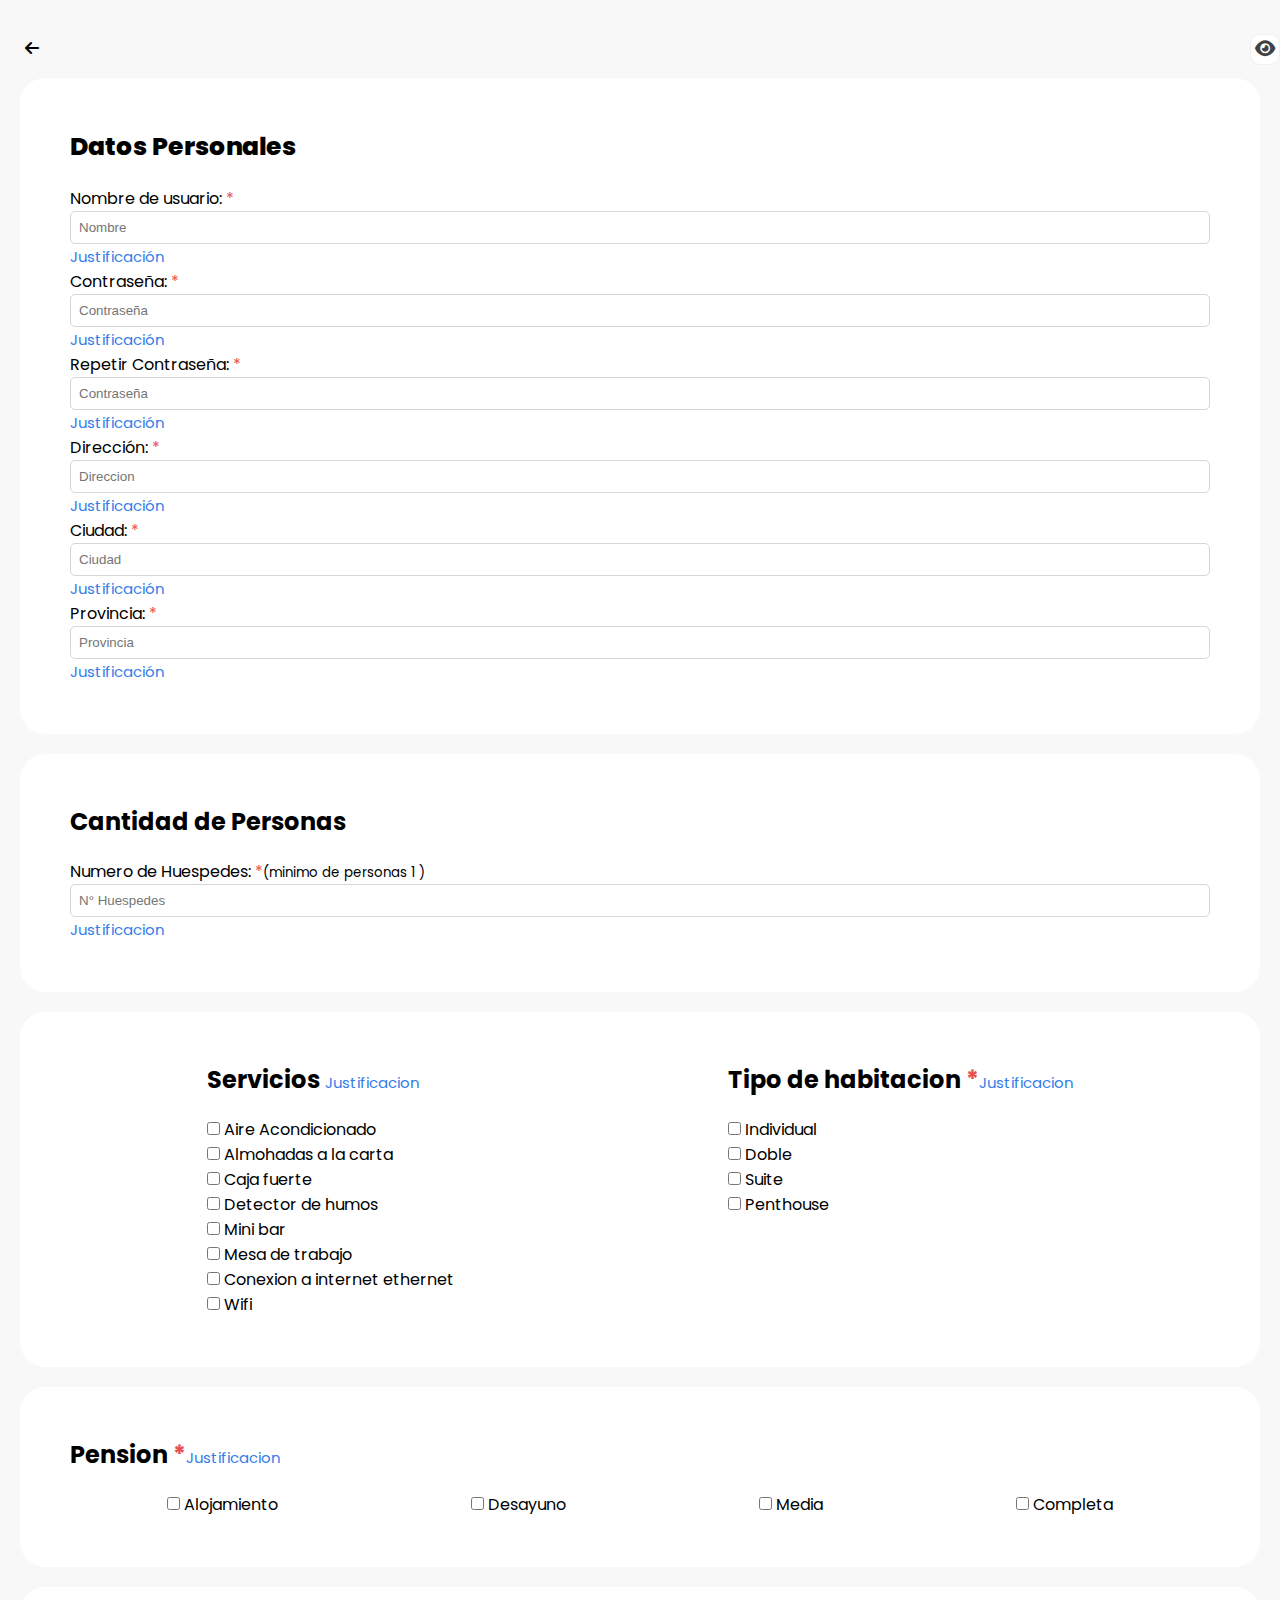
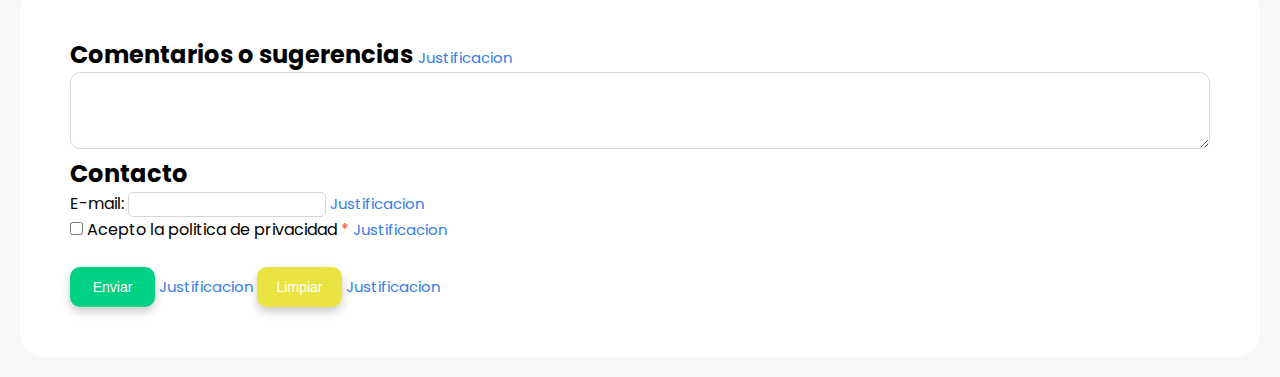
==== commit 52db34ad: "changes" ====
--- a/index.html
+++ b/index.html
@@ -17,54 +17,47 @@
 		<button  id="btn" class="eye" aria-label="Cambiar de color"><span><i class="fa-solid fa-eye"></i></span></button>
 	</div>
 
-
 	<form action="/detalles.html">
-		<!-- Primera Seccion -->
 		<section class="bg-card normal sec">
-			<div>
-				<h2 class="title"> Datos Personales </h2>
-			</div>
-
-			<div>
-				<label for="Nombre"  class="parts">Nombre de usuario: <span class="red">*</span></label>
-				<input type="text" id="Nombre" name="Nombre" placeholder="Nombre" required>
-				<a class="just" target="black" title="Justificacion del nombre de usuario" href="detalles.html#nombredeusuario">Justificacion</a>
-			</div>
-
-
-			<div>
-				<label for="Contraseña" class="parts">Contraseña: <span class="red">*</span></label>
-				<input type="password" id="Contraseña" name="Contraseña" placeholder="Contraseña" required>
-				<a class="just" target="black" title="Justificacion de la contraseña" href="detalles.html#contraseña">Justificacion</a>
-			</div>
-
-
-			<div>
-				<label for="Contraseña_r" class="parts">Repetir Contraseña: <span class="red">*</span></label>
-				<input type="password" id="Contraseña_r" name="Contraseña_r" placeholder="Contraseña" required>
-				<a class="just" target="black" title="Justificacion de repetir contraseña" href="detalles.html#Contraseña_r">Justificacion</a>
-			</div>
-
-
-			<div>
-				<label for="direccion" class="parts">Dirección: <span class="red">*</span></label>
-				<input type="text" id="direccion" name="direccion" placeholder="Direccion" required>
-				<a class="just" target="black" title="Justificacion de Direccion" href="detalles.html#direccion">Justificacion</a>
-			</div>
-
-
-			<div>
-				<label for="ciudad" class="parts">Ciudad: <span class="red">*</span></label>
-				<input type="text" id="ciudad" name="ciudad" placeholder="Ciudad" required>
-				<a class="just" target="black" title="Justificacion de ciudad" href="detalles.html#ciudad">Justificacion</a>
-			</div>
-
-
-			<div>
-				<label for="provincia" class="parts">Provincia: <span class="red">*</span></label>
-				<input type="text" id="provincia" name="provincia" placeholder="Provincia" required>
-				<a class="just" target="black" title="Justificacion de provincia" href="detalles.html#provincia">Justificacion</a>
-			</div>
+		  <div>
+			<h2 class="title">Datos Personales</h2>
+		  </div>
+	  
+		  <div>
+			<label for="Nombre" class="parts">Nombre de usuario: <span class="red">*</span></label>
+			<input type="text" id="Nombre" name="Nombre" placeholder="Nombre" required>
+			<a class="just" href="detalles.html#nombredeusuario" title="Justificación del nombre de usuario" target="black">Justificación</a>
+		  </div>
+	  
+		  <div>
+			<label for="Contraseña" class="parts">Contraseña: <span class="red">*</span></label>
+			<input type="password" id="Contraseña" name="Contraseña" placeholder="Contraseña" required>
+			<a class="just" href="detalles.html#contraseña" title="Justificación de la contraseña" target="black">Justificación</a>
+		  </div>
+	  
+		  <div>
+			<label for="Contraseña_r" class="parts">Repetir Contraseña: <span class="red">*</span></label>
+			<input type="password" id="Contraseña_r" name="Contraseña_r" placeholder="Contraseña" required>
+			<a class="just" href="detalles.html#Contraseña_r" title="Justificación de repetir contraseña" target="black">Justificación</a>
+		  </div>
+	  
+		  <div>
+			<label for="direccion" class="parts">Dirección: <span class="red">*</span></label>
+			<input type="text" id="direccion" name="direccion" placeholder="Direccion" required>
+			<a class="just" href="detalles.html#direccion" title="Justificación de dirección" target="black">Justificación</a>
+		  </div>
+	  
+		  <div>
+			<label for="ciudad" class="parts">Ciudad: <span class="red">*</span></label>
+			<input type="text" id="ciudad" name="ciudad" placeholder="Ciudad" required>
+			<a class="just" href="detalles.html#ciudad" title="Justificación de ciudad" target="black">Justificación</a>
+		  </div>
+	  
+		  <div>
+			<label for="provincia" class="parts">Provincia: <span class="red">*</span></label>
+			<input type="text" id="provincia" name="provincia" placeholder="Provincia" required>
+			<a class="just" href="detalles.html#provincia" title="Justificación de provincia" target="black">Justificación</a>
+		  </div>
 		</section>
 		<!-- inicio de cantidad de personas -->
 		<section class="bg-card normal sec">
@@ -175,7 +168,7 @@
 
 		<div class="bg-card normal">
 			<section>
-				<h2 class="sub">Comentarios o sugerencias <a target="black" class="just" title="justificacion de comentarios y sugerencias"
+				<h2>Comentarios o sugerencias <a target="black" class="just" title="justificacion de comentarios y sugerencias"
 						href="detalles.html#comentsugere">Justificacion</a></h2>
 				<textarea id="comentarios" name="comment" rows=5 cols=40>
 			</textarea>
@@ -183,7 +176,7 @@
 
 			<section class="normal">
 				<div>
-					<h2 class="sub">Contacto</h2>
+					<h2>Contacto</h2>
 				</div>
 				<div>
 					<label for="correo">E-mail: </label>
--- a/Actividad4A.css
+++ b/Actividad4A.css
@@ -81,12 +81,12 @@
     font-size: 25px;
     font-weight: 800;
     margin-bottom: 20px;
-    color: red;
+   
 }
 
 .sub {
     font-family: 'Poppins', sans-serif;
-    color: red;
+    
     margin-bottom: 20px;
 }
 
